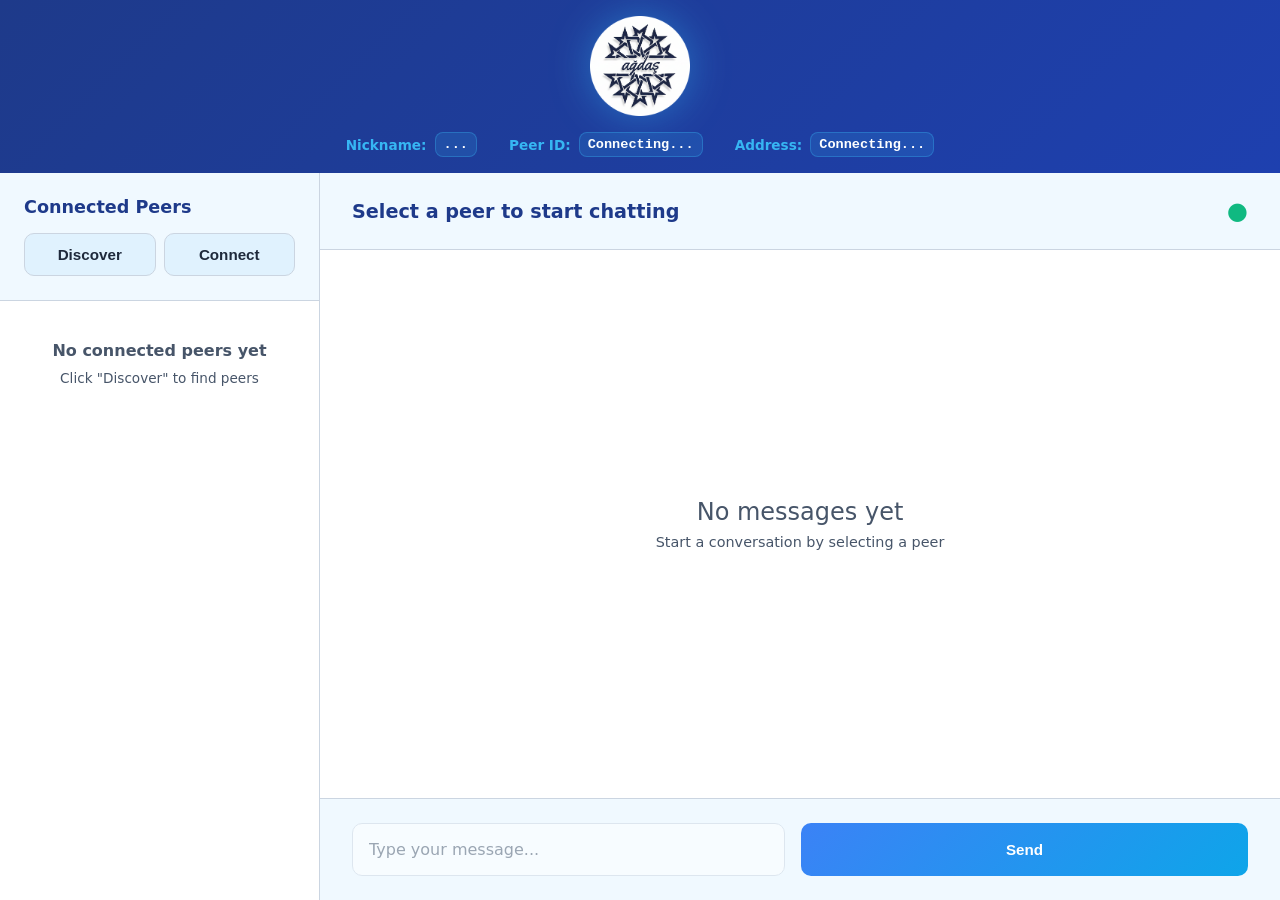
==== web/index.html @ 5135e475 "Refactor StreamManager and improve WebSocket handling; add web interface for peer discovery and mess" ====
<!DOCTYPE html>
<html lang="tr">
<head>
    <meta charset="UTF-8">
    <title>P2P Chat</title>
    <meta name="viewport" content="width=device-width, initial-scale=1.0">
    <link rel="stylesheet" href="styles.css">
</head>
<body>

<div class="header">
    <div class="header-top">
        <div class="logo">
            <img src="logo.png" alt="P2P Chat Logo" class="logo-img">
        </div>
    </div>
    <div class="node-info">
        <div class="info-item">
            <span class="label">Nickname:</span>
            <span class="value" id="nodeNick">...</span>
        </div>
        <div class="info-item">
            <span class="label">Peer ID:</span>
            <span class="value" id="nodeId">Connecting...</span>
        </div>
        <div class="info-item">
            <span class="label">Address:</span>
            <span class="value" id="nodeAddr">Connecting...</span>
        </div>
    </div>
</div>

<div class="main-content">
    <aside class="sidebar">
        <div class="sidebar-header">
            <h2>Connected Peers</h2>
            <div class="peer-actions">
                <button class="btn" id="discoverBtn" title="Discover peers on network">Discover</button>
                <button class="btn" id="connectBtn" title="Connect to specific peer">Connect</button>
            </div>
        </div>

        <div id="discoveryStatus" class="discovery-status" style="display: none;"></div>

        <div class="peers-list" id="peersList">
            <div class="empty-state">
                <p>No connected peers yet</p>
                <small>Click "Discover" to find peers</small>
            </div>
        </div>

        <div class="discovered-section" id="discoveredSection" style="display: none;">
            <div class="discovered-header">
                <h3>Discovered Peers</h3>
                <button class="btn-close" id="closeDiscovered">✕</button>
            </div>
            <div class="discovered-list" id="discoveredList"></div>
        </div>
    </aside>

    <main class="chat-area">
        <div class="chat-header">
            <h3 id="chatTitle">Select a peer to start chatting</h3>
            <span class="status" id="statusIndicator">●</span>
        </div>

        <div class="messages-container" id="messages">
            <div class="empty-chat">
                <p>No messages yet</p>
                <small>Start a conversation by selecting a peer</small>
            </div>
        </div>

        <div class="message-input-area">
            <input type="text" id="messageInput" placeholder="Type your message... " disabled>
            <button class="btn btn-primary" id="sendBtn" disabled>Send</button>
        </div>
    </main>
</div>

<script src="app.js"></script>
</body>
</html>
---- web/styles.css ----
:root {
    --navy: #1e3a8a;
    --navy-dark: #1e40af;
    --navy-light: #3b82f6;
    --sky: #0ea5e9;
    --sky-light: #38bdf8;
    --bg-light: #f0f9ff;
    --bg-soft: #e0f2fe;
    --text: #1e293b;
    --text-light: #475569;
    --card: #ffffff;
    --border: #cbd5e1;
    --success: #10b981;
    --danger: #ef4444;
    --shadow: 0 4px 20px rgba(30, 58, 138, 0.08);
}

* {
    margin: 0;
    padding: 0;
    box-sizing: border-box;
}

body {
    font-family: system-ui, -apple-system, 'Segoe UI', Roboto, Arial, sans-serif;
    background: linear-gradient(135deg, #f0f9ff 0%, #e0f2fe 100%);
    color: var(--text);
    min-height: 100vh;
    display: flex;
    flex-direction: column;
}

.header {
    background: linear-gradient(135deg, var(--navy) 0%, var(--navy-dark) 100%);
    padding: 1rem 2rem;
    border-bottom: none;
    box-shadow: var(--shadow);
}

.header-top {
    display: flex;
    flex-direction: column;
    align-items: center;
    justify-content: center;
    gap: 2.5rem;
}

.logo {
    display: flex;
    align-items: center;
    justify-content: center;
    margin-bottom: 1rem;
}

.logo-img {
    width: 100px;
    height: 100px;
    object-fit: contain;
    filter: drop-shadow(0 0 20px rgba(56, 189, 248, 0.4));
    transition: transform 0.3s ease;
}

.logo-img:hover {
    transform: scale(1.05);
}

.node-info {
    display: flex;
    gap: 2rem;
    flex-wrap: wrap;
    justify-content: center;
    font-size: 0.85rem;
}

.info-item {
    display: flex;
    gap: 0.5rem;
    align-items: center;
}

.label {
    color: var(--sky-light);
    font-weight: 600;
    opacity: 0.95;
}

.value {
    color: #fff;
    font-family: 'Courier New', Consolas, Monaco, monospace;
    font-size: 0.85rem;
    background: rgba(56, 189, 248, 0.15);
    padding: 0.25rem 0.5rem;
    border-radius: 8px;
    border: 1px solid rgba(56, 189, 248, 0.3);
    font-weight: 600;
}

.main-content {
    display: flex;
    flex: 1;
    overflow: hidden;
}

.sidebar {
    width: 320px;
    background: var(--card);
    border-right: 1px solid var(--border);
    display: flex;
    flex-direction: column;
    box-shadow: var(--shadow);
}

.sidebar-header {
    padding: 1.5rem;
    border-bottom: 1px solid var(--border);
    background: var(--bg-light);
}

.sidebar-header h2 {
    font-size: 1.1rem;
    margin-bottom: 1rem;
    color: var(--navy);
    font-weight: 700;
}

.peer-actions {
    display: flex;
    gap: 0.5rem;
}

.btn {
    padding: 0.75rem 1.5rem;
    border: none;
    border-radius: 10px;
    font-size: 0.95rem;
    font-weight: 600;
    cursor: pointer;
    background: var(--bg-soft);
    color: var(--text);
    flex: 1;
    transition: all 0.2s ease;
    border: 1px solid var(--border);
}

.btn:hover {
    background: var(--bg-light);
    transform: translateY(-1px);
    box-shadow: var(--shadow);
}

.btn:active {
    transform: translateY(0);
}

.btn-primary {
    background: linear-gradient(135deg, var(--navy-light) 0%, var(--sky) 100%);
    color: white;
    border: none;
}

.btn-primary:hover {
    background: linear-gradient(135deg, var(--navy) 0%, var(--navy-light) 100%);
}

.discovery-status {
    padding: 1rem;
    margin: 0.5rem;
    background: var(--bg-light);
    border-radius: 10px;
    font-size: 0.9rem;
    text-align: center;
    color: var(--navy);
    border: 1px solid var(--sky-light);
    font-weight: 600;
}

.peers-list {
    flex: 1;
    overflow-y: auto;
    padding: 0.5rem;
}

.peers-list::-webkit-scrollbar {
    width: 8px;
}

.peers-list::-webkit-scrollbar-track {
    background: var(--bg-light);
}

.peers-list::-webkit-scrollbar-thumb {
    background: var(--border);
    border-radius: 4px;
}

.peers-list::-webkit-scrollbar-thumb:hover {
    background: var(--sky-light);
}

.peer-item {
    padding: 1rem;
    margin-bottom: 0.5rem;
    background: var(--bg-light);
    border-radius: 12px;
    cursor: pointer;
    transition: all 0.2s ease;
    border-left: 3px solid transparent;
    border: 1px solid var(--border);
}

.peer-item:hover {
    background: var(--bg-soft);
    border-left-color: var(--sky);
    transform: translateX(2px);
}

.peer-item.active {
    background: var(--bg-soft);
    border-left-color: var(--navy-light);
    box-shadow: var(--shadow);
    border: 1px solid var(--sky-light);
}

.peer-item .peer-name {
    font-weight: 600;
    margin-bottom: 0.25rem;
    color: var(--text);
    font-size: 1rem;
}

.peer-item .peer-id {
    font-size: 0.8rem;
    color: var(--text-light);
    font-family: 'Courier New', monospace;
}

.empty-state {
    padding: 2rem;
    text-align: center;
    color: var(--text-light);
}

.empty-state p {
    margin-bottom: 0.5rem;
    font-size: 1rem;
    font-weight: 600;
}

.empty-state small {
    font-size: 0.85rem;
    color: var(--text-light);
}

.discovered-section {
    padding: 0.75rem;
    background: var(--bg-light);
    border-top: 1px solid var(--border);
    max-height: 250px;
    overflow-y: auto;
}

.discovered-header {
    display: flex;
    justify-content: space-between;
    align-items: center;
    margin-bottom: 0.75rem;
    padding-bottom: 0.5rem;
    border-bottom: 1px solid var(--border);
}

.discovered-header h3 {
    font-size: 0.85rem;
    color: var(--navy);
    font-weight: 700;
}

.btn-close {
    background: transparent;
    border: none;
    color: var(--text-light);
    font-size: 1.2rem;
    cursor: pointer;
    padding: 0;
    width: 24px;
    height: 24px;
    display: flex;
    align-items: center;
    justify-content: center;
    border-radius: 6px;
    transition: all 0.2s ease;
}

.btn-close:hover {
    background: var(--bg-soft);
    color: var(--navy);
}

.discovered-list {
    display: flex;
    flex-direction: column;
    gap: 0.4rem;
}

.discovered-peer-item {
    background: var(--card);
    padding: 0.6rem 0.75rem;
    border-radius: 12px;
    display: flex;
    justify-content: space-between;
    align-items: center;
    gap: 0.75rem;
    border: 1px solid var(--border);
    transition: all 0.2s ease;
}

.discovered-peer-item:hover {
    border-color: var(--sky);
    background: var(--bg-soft);
    transform: translateX(2px);
}

.discovered-peer-info {
    flex: 1;
    min-width: 0;
}

.discovered-peer-name {
    font-weight: 600;
    color: var(--text);
    margin-bottom: 0.15rem;
    font-size: 0.85rem;
}

.discovered-peer-addr {
    font-size: 0.65rem;
    color: var(--text-light);
    font-family: 'Courier New', monospace;
    overflow: hidden;
    text-overflow: ellipsis;
    white-space: nowrap;
    line-height: 1.3;
}

.btn-connect {
    background: linear-gradient(135deg, var(--sky) 0%, var(--sky-light) 100%);
    color: white;
    padding: 0.4rem 0.75rem;
    border: none;
    border-radius: 8px;
    cursor: pointer;
    font-size: 0.75rem;
    font-weight: 700;
    white-space: nowrap;
    transition: all 0.2s ease;
}

.btn-connect:hover {
    background: linear-gradient(135deg, var(--navy-light) 0%, var(--sky) 100%);
    transform: scale(1.05);
    box-shadow: 0 4px 12px rgba(14, 165, 233, 0.3);
}

.chat-area {
    flex: 1;
    display: flex;
    flex-direction: column;
    background: var(--card);
}

.chat-header {
    padding: 1.5rem 2rem;
    background: var(--bg-light);
    border-bottom: 1px solid var(--border);
    display: flex;
    justify-content: space-between;
    align-items: center;
}

.chat-header h3 {
    color: var(--navy);
    font-size: 1.2rem;
    font-weight: 700;
}

.status {
    color: var(--success);
    font-size: 1.5rem;
    animation: pulse 2s ease-in-out infinite;
}

@keyframes pulse {
    0%, 100% { 
        opacity: 1; 
        transform: scale(1);
    }
    50% { 
        opacity: 0.5; 
        transform: scale(0.95);
    }
}

.messages-container {
    flex: 1;
    overflow-y: auto;
    padding: 2rem;
    display: flex;
    flex-direction: column;
    gap: 1rem;
}

.messages-container::-webkit-scrollbar {
    width: 8px;
}

.messages-container::-webkit-scrollbar-track {
    background: var(--card);
}

.messages-container::-webkit-scrollbar-thumb {
    background: var(--border);
    border-radius: 4px;
}

.messages-container::-webkit-scrollbar-thumb:hover {
    background: var(--sky-light);
}

.empty-chat {
    flex: 1;
    display: flex;
    flex-direction: column;
    justify-content: center;
    align-items: center;
    color: var(--text-light);
}

.empty-chat p {
    font-size: 1.5rem;
    margin-bottom: 0.5rem;
}

.empty-chat small {
    font-size: 0.9rem;
    color: var(--text-light);
}

.msg {
    max-width: 70%;
    padding: 1rem;
    border-radius: 12px;
    word-wrap: break-word;
    animation: slideIn 0.2s ease-out;
}

@keyframes slideIn {
    from {
        opacity: 0;
        transform: translateY(10px);
    }
    to {
        opacity: 1;
        transform: translateY(0);
    }
}

.msg.own {
    align-self: flex-end;
    background: linear-gradient(135deg, var(--navy-light) 0%, var(--sky) 100%);
    color: white;
    margin-left: auto;
}

.msg:not(.own) {
    align-self: flex-start;
    background: var(--bg-light);
    color: var(--text);
    border: 1px solid var(--border);
}

.msg .msg-header {
    font-size: 0.75rem;
    font-weight: 700;
    margin-bottom: 0.5rem;
    opacity: 0.7;
    text-transform: uppercase;
    letter-spacing: 0.5px;
}

.msg.own .msg-header {
    color: rgba(255, 255, 255, 0.8);
}

.msg:not(.own) .msg-header {
    color: var(--navy-light);
}

.msg .msg-content {
    line-height: 1.5;
    font-size: 0.95rem;
    color: inherit;
}

.msg .msg-time {
    font-size: 0.75rem;
    opacity: 0.6;
    margin-top: 0.5rem;
    text-align: right;
}

.message-input-area {
    padding: 1.5rem 2rem;
    background: var(--bg-light);
    border-top: 1px solid var(--border);
    display: flex;
    gap: 1rem;
}

#messageInput {
    flex: 1;
    padding: 1rem;
    background: var(--card);
    border: 1px solid var(--border);
    border-radius: 10px;
    color: var(--text);
    font-size: 1rem;
    transition: all 0.2s ease;
    font-family: inherit;
}

#messageInput:focus {
    outline: none;
    border-color: var(--sky);
    box-shadow: 0 0 0 3px rgba(14, 165, 233, 0.1);
}

#messageInput:disabled {
    opacity: 0.5;
    cursor: not-allowed;
}

#messageInput::placeholder {
    color: var(--text-light);
}

#sendBtn {
    min-width: 120px;
}

/* Responsive Design */
@media (max-width: 768px) {
    .main-content {
        flex-direction: column;
    }
    
    .sidebar {
        width: 100%;
        max-height: 40vh;
        border-right: none;
        border-bottom: 1px solid var(--border);
    }
    
    .header-top {
        flex-direction: column;
        gap: 1rem;
    }

    .node-info {
        gap: 0.5rem;
        align-items: center;
        text-align: center;
    }

    .msg {
        max-width: 85%;
    }

    .header {
        padding: 1rem;
    }

    .header h1 {
        font-size: 1.5rem;
    }

    .message-input-area {
        padding: 1rem;
    }

    .messages-container {
        padding: 1rem;
    }
}

/* Dark scrollbar for Firefox */
* {
    scrollbar-width: thin;
    scrollbar-color: var(--border) var(--card);
}
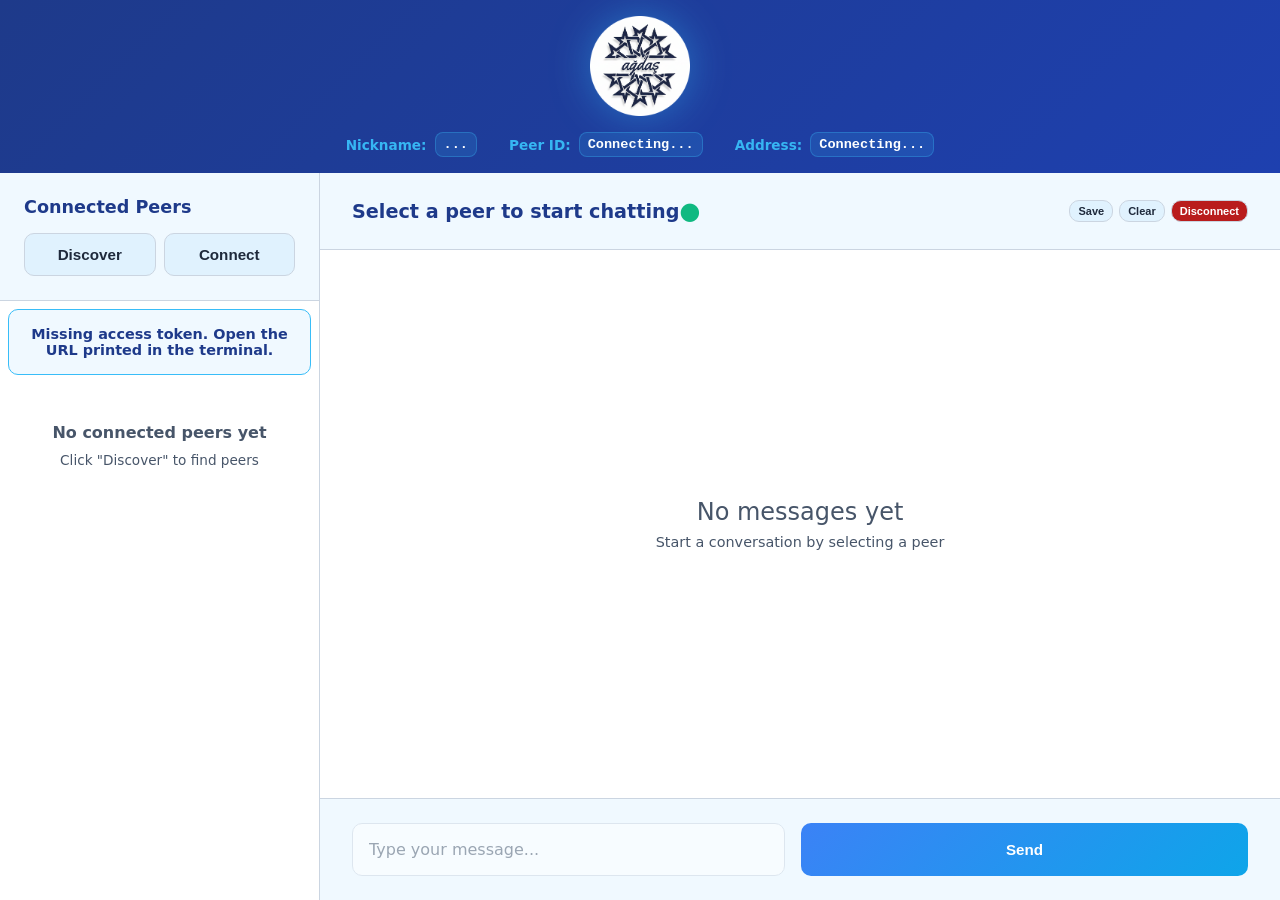
==== commit 29a25311: "Add replay window and complete web demo events" ====
--- a/web/index.html
+++ b/web/index.html
@@ -42,11 +42,26 @@
 
         <div id="discoveryStatus" class="discovery-status" style="display: none;"></div>
 
+        <div class="side-section" id="requestsSection" style="display: none;">
+            <div class="side-section-title">Connection Requests</div>
+            <div id="requestsList"></div>
+        </div>
+
+        <div class="side-section" id="trustedSection" style="display: none;">
+            <div class="side-section-title">Saved Peers</div>
+            <div id="trustedList"></div>
+        </div>
+
         <div class="peers-list" id="peersList">
             <div class="empty-state">
                 <p>No connected peers yet</p>
                 <small>Click "Discover" to find peers</small>
             </div>
+        </div>
+
+        <div class="side-section" id="offlineSection" style="display: none;">
+            <div class="side-section-title">Offline</div>
+            <div id="offlineList"></div>
         </div>
 
         <div class="discovered-section" id="discoveredSection" style="display: none;">
@@ -62,6 +77,11 @@
         <div class="chat-header">
             <h3 id="chatTitle">Select a peer to start chatting</h3>
             <span class="status" id="statusIndicator">●</span>
+            <div class="chat-actions">
+                <button class="btn btn-small" id="savePeerBtn" disabled>Save</button>
+                <button class="btn btn-small" id="clearHistoryBtn" disabled>Clear</button>
+                <button class="btn btn-small btn-danger" id="disconnectBtn" disabled>Disconnect</button>
+            </div>
         </div>
 
         <div class="messages-container" id="messages">
--- a/web/styles.css
+++ b/web/styles.css
@@ -1,4 +1,4 @@
-:root {
+﻿:root {
     --navy: #1e3a8a;
     --navy-dark: #1e40af;
     --navy-light: #3b82f6;
@@ -595,4 +595,98 @@
 * {
     scrollbar-width: thin;
     scrollbar-color: var(--border) var(--card);
-}+}
+/* Sidebar sections */
+.side-section {
+    border-bottom: 1px solid var(--border);
+}
+
+.side-section-title {
+    padding: 8px 12px 4px;
+    font-size: 11px;
+    font-weight: 700;
+    color: var(--text-light);
+    text-transform: uppercase;
+    letter-spacing: 0.04em;
+}
+
+.request-item {
+    margin: 4px 8px;
+    padding: 8px;
+    border: 1px solid #f0c36d;
+    border-radius: 8px;
+    background: #fff8e6;
+}
+
+.request-name {
+    font-size: 12px;
+    font-weight: 600;
+}
+
+.request-id {
+    font-size: 10px;
+    color: var(--text-light);
+}
+
+.request-actions {
+    display: flex;
+    gap: 6px;
+    margin-top: 6px;
+}
+
+.btn-small {
+    padding: 4px 8px;
+    font-size: 11px;
+}
+
+.btn-accept {
+    background: #2e7d32;
+    color: #fff;
+}
+
+.btn-reject {
+    background: #c62828;
+    color: #fff;
+}
+
+.btn-danger {
+    background: #b91c1c;
+    color: #fff;
+}
+
+.chat-actions {
+    margin-left: auto;
+    display: flex;
+    gap: 6px;
+}
+
+.offline-item,
+.trusted-item {
+    display: flex;
+    align-items: center;
+    gap: 8px;
+    padding: 6px 12px;
+    cursor: pointer;
+}
+
+.offline-item:hover,
+.trusted-item:hover {
+    background: #eef2f7;
+}
+
+.peer-meta {
+    flex: 1;
+    min-width: 0;
+}
+
+.peer-status-dot {
+    width: 8px;
+    height: 8px;
+    border-radius: 50%;
+    background: #9ca3af;
+}
+
+.peer-status-dot.online {
+    background: #16a34a;
+}
+
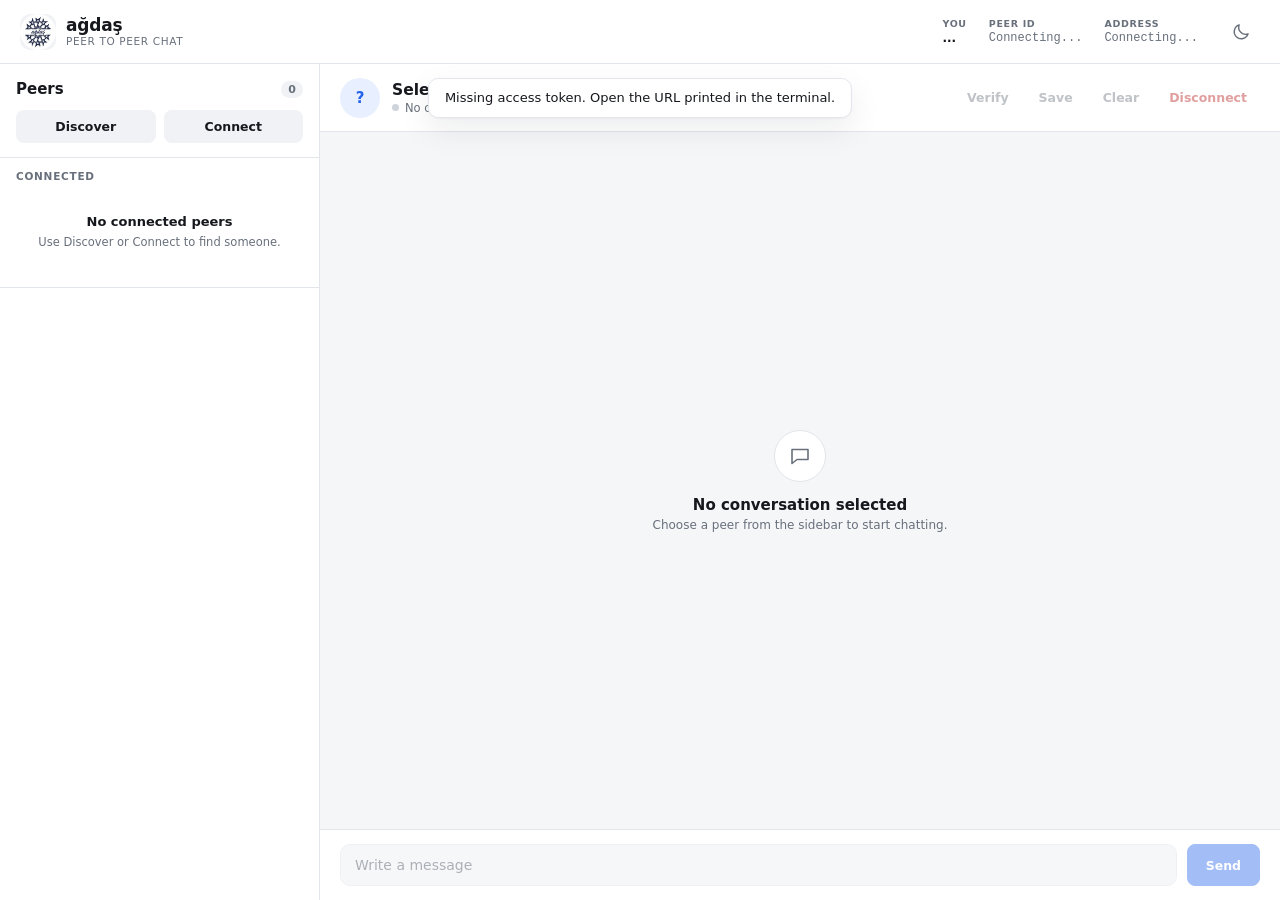
==== commit 097dda2f: "Add contact verification and redesign web UI" ====
--- a/web/index.html
+++ b/web/index.html
@@ -1,103 +1,197 @@
 <!DOCTYPE html>
-<html lang="tr">
+<html lang="en" data-theme="light">
 <head>
     <meta charset="UTF-8">
-    <title>P2P Chat</title>
     <meta name="viewport" content="width=device-width, initial-scale=1.0">
+    <meta name="color-scheme" content="light dark">
+    <title>Ağdaş</title>
     <link rel="stylesheet" href="styles.css">
+    <script>
+        (function () {
+            var theme = null;
+            try {
+                var params = new URLSearchParams(location.search);
+                var forced = params.get('theme');
+                if (forced === 'light' || forced === 'dark') {
+                    theme = forced;
+                } else {
+                    var stored = localStorage.getItem('agdas_theme');
+                    if (stored === 'light' || stored === 'dark') {
+                        theme = stored;
+                    }
+                }
+            } catch (error) {
+                theme = null;
+            }
+            if (!theme) {
+                theme = window.matchMedia('(prefers-color-scheme: dark)').matches ? 'dark' : 'light';
+            }
+            document.documentElement.dataset.theme = theme;
+        })();
+    </script>
 </head>
 <body>
 
-<div class="header">
-    <div class="header-top">
-        <div class="logo">
-            <img src="logo.png" alt="P2P Chat Logo" class="logo-img">
+<header class="app-header">
+    <div class="brand">
+        <img src="logo.png" alt="" class="brand-logo">
+        <div class="brand-copy">
+            <span class="brand-name">ağdaş</span>
+            <span class="brand-note">Peer to peer chat</span>
         </div>
     </div>
-    <div class="node-info">
-        <div class="info-item">
-            <span class="label">Nickname:</span>
-            <span class="value" id="nodeNick">...</span>
+
+    <div class="node-meta">
+        <div class="meta-item">
+            <span class="meta-label">You</span>
+            <span class="meta-value" id="nodeNick">...</span>
         </div>
-        <div class="info-item">
-            <span class="label">Peer ID:</span>
-            <span class="value" id="nodeId">Connecting...</span>
+        <div class="meta-item">
+            <span class="meta-label">Peer ID</span>
+            <span class="meta-value mono" id="nodeId">Connecting...</span>
         </div>
-        <div class="info-item">
-            <span class="label">Address:</span>
-            <span class="value" id="nodeAddr">Connecting...</span>
+        <div class="meta-item meta-address">
+            <span class="meta-label">Address</span>
+            <span class="meta-value mono" id="nodeAddr">Connecting...</span>
+        </div>
+    </div>
+
+    <button class="icon-button theme-toggle" id="themeToggle" type="button" aria-label="Switch to dark theme">
+        <svg class="theme-icon icon-moon" viewBox="0 0 24 24" aria-hidden="true">
+            <path d="M20.5 14.2A8.3 8.3 0 0 1 9.8 3.5 8.5 8.5 0 1 0 20.5 14.2Z" fill="none" stroke="currentColor" stroke-width="1.7" stroke-linejoin="round"/>
+        </svg>
+        <svg class="theme-icon icon-sun" viewBox="0 0 24 24" aria-hidden="true">
+            <circle cx="12" cy="12" r="4" fill="none" stroke="currentColor" stroke-width="1.7"/>
+            <path d="M12 2.5v2M12 19.5v2M2.5 12h2M19.5 12h2M5.3 5.3l1.4 1.4M17.3 17.3l1.4 1.4M18.7 5.3l-1.4 1.4M6.7 17.3l-1.4 1.4" fill="none" stroke="currentColor" stroke-width="1.7" stroke-linecap="round"/>
+        </svg>
+    </button>
+</header>
+
+<div class="status-toast" id="discoveryStatus" role="status" hidden></div>
+
+<div class="app-shell">
+    <aside class="sidebar">
+        <div class="sidebar-top">
+            <div class="sidebar-heading">
+                <h2>Peers</h2>
+                <span class="count-badge" id="peerCount">0</span>
+            </div>
+            <div class="sidebar-actions">
+                <button class="btn btn-secondary" id="discoverBtn" type="button">Discover</button>
+                <button class="btn btn-secondary" id="connectBtn" type="button">Connect</button>
+            </div>
+        </div>
+
+        <div class="sidebar-scroll">
+            <section class="side-section" id="requestsSection" hidden>
+                <div class="section-title">Connection requests</div>
+                <div id="requestsList"></div>
+            </section>
+
+            <section class="side-section">
+                <div class="section-title">Connected</div>
+                <div class="peer-list" id="peersList">
+                    <div class="empty-state">
+                        <p>No connected peers</p>
+                        <small>Use Discover or Connect to find someone.</small>
+                    </div>
+                </div>
+            </section>
+
+            <section class="side-section" id="offlineSection" hidden>
+                <div class="section-title">Offline</div>
+                <div id="offlineList"></div>
+            </section>
+
+            <section class="side-section" id="trustedSection" hidden>
+                <div class="section-title">Saved peers</div>
+                <div id="trustedList"></div>
+            </section>
+
+            <section class="side-section discovered-section" id="discoveredSection" hidden>
+                <div class="section-title discovered-heading">
+                    <span>Discovered</span>
+                    <button class="icon-button icon-small" id="closeDiscovered" type="button" aria-label="Close discovered peers">
+                        <svg viewBox="0 0 24 24" aria-hidden="true">
+                            <path d="M6 6l12 12M18 6 6 18" fill="none" stroke="currentColor" stroke-width="1.8" stroke-linecap="round"/>
+                        </svg>
+                    </button>
+                </div>
+                <div class="discovered-list" id="discoveredList"></div>
+            </section>
+        </div>
+    </aside>
+
+    <main class="chat">
+        <div class="chat-header">
+            <div class="chat-identity">
+                <div class="avatar" id="chatAvatar">?</div>
+                <div class="chat-copy">
+                    <div class="chat-name-line">
+                        <h3 id="chatTitle">Select a peer</h3>
+                        <span class="verified-mark chat-verified" id="verifiedBadge" title="Verified contact" hidden></span>
+                    </div>
+                    <div class="chat-status">
+                        <span class="status-dot" id="statusDot"></span>
+                        <span id="statusText">No conversation selected</span>
+                    </div>
+                </div>
+            </div>
+
+            <div class="chat-actions">
+                <button class="btn btn-ghost" id="verifyBtn" type="button" disabled>Verify</button>
+                <button class="btn btn-ghost" id="savePeerBtn" type="button" disabled>Save</button>
+                <button class="btn btn-ghost" id="clearHistoryBtn" type="button" disabled>Clear</button>
+                <button class="btn btn-danger-ghost" id="disconnectBtn" type="button" disabled>Disconnect</button>
+            </div>
+        </div>
+
+        <div class="messages" id="messages">
+            <div class="empty-chat">
+                <div class="empty-icon">
+                    <svg viewBox="0 0 24 24" aria-hidden="true">
+                        <path d="M4 5.5h16v10H9l-5 4v-14Z" fill="none" stroke="currentColor" stroke-width="1.6" stroke-linejoin="round"/>
+                    </svg>
+                </div>
+                <p>No conversation selected</p>
+                <small>Choose a peer from the sidebar to start chatting.</small>
+            </div>
+        </div>
+
+        <div class="composer">
+            <input type="text" id="messageInput" placeholder="Write a message" autocomplete="off" disabled>
+            <button class="btn btn-primary" id="sendBtn" type="button" disabled>Send</button>
+        </div>
+    </main>
+</div>
+
+<div class="modal-backdrop" id="verifyModal" hidden>
+    <div class="modal" role="dialog" aria-modal="true" aria-labelledby="verifyTitle">
+        <div class="modal-header">
+            <div>
+                <h3 id="verifyTitle">Verify contact</h3>
+                <p class="modal-subtitle" id="verifySubtitle">Compare this safety number with your peer in person or over another channel.</p>
+            </div>
+            <button class="icon-button icon-small" id="closeVerify" type="button" aria-label="Close verification">
+                <svg viewBox="0 0 24 24" aria-hidden="true">
+                    <path d="M6 6l12 12M18 6 6 18" fill="none" stroke="currentColor" stroke-width="1.8" stroke-linecap="round"/>
+                </svg>
+            </button>
+        </div>
+
+        <div class="verification-state" id="verificationStatus">Not verified</div>
+        <div class="safety-number" id="safetyNumber">
+            <span class="safety-placeholder">Loading safety number...</span>
+        </div>
+        <p class="modal-help" id="verifyHelp">If both sides show the same number, the conversation is encrypted without a man in the middle.</p>
+
+        <div class="modal-actions">
+            <button class="btn btn-secondary" id="copySafety" type="button">Copy number</button>
+            <button class="btn btn-primary" id="markVerified" type="button">Mark as verified</button>
         </div>
     </div>
 </div>
 
-<div class="main-content">
-    <aside class="sidebar">
-        <div class="sidebar-header">
-            <h2>Connected Peers</h2>
-            <div class="peer-actions">
-                <button class="btn" id="discoverBtn" title="Discover peers on network">Discover</button>
-                <button class="btn" id="connectBtn" title="Connect to specific peer">Connect</button>
-            </div>
-        </div>
-
-        <div id="discoveryStatus" class="discovery-status" style="display: none;"></div>
-
-        <div class="side-section" id="requestsSection" style="display: none;">
-            <div class="side-section-title">Connection Requests</div>
-            <div id="requestsList"></div>
-        </div>
-
-        <div class="side-section" id="trustedSection" style="display: none;">
-            <div class="side-section-title">Saved Peers</div>
-            <div id="trustedList"></div>
-        </div>
-
-        <div class="peers-list" id="peersList">
-            <div class="empty-state">
-                <p>No connected peers yet</p>
-                <small>Click "Discover" to find peers</small>
-            </div>
-        </div>
-
-        <div class="side-section" id="offlineSection" style="display: none;">
-            <div class="side-section-title">Offline</div>
-            <div id="offlineList"></div>
-        </div>
-
-        <div class="discovered-section" id="discoveredSection" style="display: none;">
-            <div class="discovered-header">
-                <h3>Discovered Peers</h3>
-                <button class="btn-close" id="closeDiscovered">✕</button>
-            </div>
-            <div class="discovered-list" id="discoveredList"></div>
-        </div>
-    </aside>
-
-    <main class="chat-area">
-        <div class="chat-header">
-            <h3 id="chatTitle">Select a peer to start chatting</h3>
-            <span class="status" id="statusIndicator">●</span>
-            <div class="chat-actions">
-                <button class="btn btn-small" id="savePeerBtn" disabled>Save</button>
-                <button class="btn btn-small" id="clearHistoryBtn" disabled>Clear</button>
-                <button class="btn btn-small btn-danger" id="disconnectBtn" disabled>Disconnect</button>
-            </div>
-        </div>
-
-        <div class="messages-container" id="messages">
-            <div class="empty-chat">
-                <p>No messages yet</p>
-                <small>Start a conversation by selecting a peer</small>
-            </div>
-        </div>
-
-        <div class="message-input-area">
-            <input type="text" id="messageInput" placeholder="Type your message... " disabled>
-            <button class="btn btn-primary" id="sendBtn" disabled>Send</button>
-        </div>
-    </main>
-</div>
-
 <script src="app.js"></script>
 </body>
-</html>+</html>
--- a/web/styles.css
+++ b/web/styles.css
@@ -1,18 +1,62 @@
 ﻿:root {
-    --navy: #1e3a8a;
-    --navy-dark: #1e40af;
-    --navy-light: #3b82f6;
-    --sky: #0ea5e9;
-    --sky-light: #38bdf8;
-    --bg-light: #f0f9ff;
-    --bg-soft: #e0f2fe;
-    --text: #1e293b;
-    --text-light: #475569;
-    --card: #ffffff;
-    --border: #cbd5e1;
-    --success: #10b981;
-    --danger: #ef4444;
-    --shadow: 0 4px 20px rgba(30, 58, 138, 0.08);
+    color-scheme: light;
+
+    --bg: #f5f6f8;
+    --surface: #ffffff;
+    --surface-2: #f0f2f5;
+    --surface-3: #e7eaef;
+    --border: #e2e5ea;
+    --border-strong: #cfd4dc;
+
+    --text: #16181d;
+    --text-muted: #68707c;
+
+    --accent: #2563eb;
+    --accent-hover: #1d4ed8;
+    --accent-soft: #e8efff;
+    --on-accent: #ffffff;
+
+    --success: #15803d;
+    --success-soft: #e8f6ec;
+    --danger: #b91c1c;
+    --danger-soft: #fdeaea;
+    --warning: #b45309;
+    --warning-soft: #fff4e5;
+
+    --shadow: 0 1px 2px rgba(16, 24, 40, 0.04), 0 12px 32px rgba(16, 24, 40, 0.08);
+    --radius: 12px;
+    --radius-sm: 8px;
+
+    --font: system-ui, -apple-system, "Segoe UI", Roboto, Helvetica, Arial, sans-serif;
+    --mono: ui-monospace, SFMono-Regular, Menlo, Consolas, "Liberation Mono", monospace;
+}
+
+[data-theme="dark"] {
+    color-scheme: dark;
+
+    --bg: #0f1115;
+    --surface: #15181e;
+    --surface-2: #1b2028;
+    --surface-3: #232a34;
+    --border: #262d38;
+    --border-strong: #38414f;
+
+    --text: #e7e9ee;
+    --text-muted: #9aa3b2;
+
+    --accent: #4c8dff;
+    --accent-hover: #6ea0ff;
+    --accent-soft: #1a2740;
+    --on-accent: #08111f;
+
+    --success: #4ade80;
+    --success-soft: #13281b;
+    --danger: #f87171;
+    --danger-soft: #2b1618;
+    --warning: #fbbf24;
+    --warning-soft: #2a2113;
+
+    --shadow: 0 1px 2px rgba(0, 0, 0, 0.3), 0 16px 40px rgba(0, 0, 0, 0.35);
 }
 
 * {
@@ -21,302 +65,560 @@
     box-sizing: border-box;
 }
 
+[hidden] {
+    display: none !important;
+}
+
+html,
 body {
-    font-family: system-ui, -apple-system, 'Segoe UI', Roboto, Arial, sans-serif;
-    background: linear-gradient(135deg, #f0f9ff 0%, #e0f2fe 100%);
+    height: 100%;
+}
+
+body {
+    display: flex;
+    flex-direction: column;
+    overflow: hidden;
+    background: var(--bg);
     color: var(--text);
-    min-height: 100vh;
+    font-family: var(--font);
+    font-size: 14px;
+    -webkit-font-smoothing: antialiased;
+}
+
+button,
+input {
+    font: inherit;
+}
+
+button {
+    color: inherit;
+}
+
+/* Header */
+
+.app-header {
+    display: flex;
+    align-items: center;
+    gap: 24px;
+    height: 64px;
+    flex-shrink: 0;
+    padding: 0 20px;
+    background: var(--surface);
+    border-bottom: 1px solid var(--border);
+}
+
+.brand {
+    display: flex;
+    align-items: center;
+    gap: 10px;
+    min-width: 0;
+}
+
+.brand-logo {
+    width: 36px;
+    height: 36px;
+    border-radius: 10px;
+    object-fit: cover;
+    background: var(--surface-2);
+}
+
+.brand-copy {
     display: flex;
     flex-direction: column;
-}
-
-.header {
-    background: linear-gradient(135deg, var(--navy) 0%, var(--navy-dark) 100%);
-    padding: 1rem 2rem;
+    line-height: 1.15;
+}
+
+.brand-name {
+    font-size: 17px;
+    font-weight: 700;
+    letter-spacing: -0.2px;
+}
+
+.brand-note {
+    font-size: 10.5px;
+    color: var(--text-muted);
+    text-transform: uppercase;
+    letter-spacing: 0.06em;
+}
+
+.node-meta {
+    display: flex;
+    align-items: center;
+    gap: 22px;
+    margin-left: auto;
+    min-width: 0;
+}
+
+.meta-item {
+    display: flex;
+    flex-direction: column;
+    gap: 2px;
+    min-width: 0;
+}
+
+.meta-label {
+    font-size: 9.5px;
+    font-weight: 700;
+    color: var(--text-muted);
+    text-transform: uppercase;
+    letter-spacing: 0.07em;
+}
+
+.meta-value {
+    font-size: 12px;
+    font-weight: 600;
+    white-space: nowrap;
+}
+
+.meta-value.mono {
+    font-family: var(--mono);
+    font-weight: 500;
+    color: var(--text-muted);
+}
+
+.meta-address {
+    max-width: 260px;
+}
+
+.meta-address .meta-value {
+    overflow: hidden;
+    text-overflow: ellipsis;
+}
+
+.icon-button {
+    display: inline-flex;
+    align-items: center;
+    justify-content: center;
+    width: 38px;
+    height: 38px;
+    flex-shrink: 0;
+    border: 1px solid transparent;
+    border-radius: 9px;
+    background: transparent;
+    color: var(--text-muted);
+    cursor: pointer;
+    transition: background 0.15s ease, color 0.15s ease, border-color 0.15s ease;
+}
+
+.icon-button:hover {
+    background: var(--surface-2);
+    color: var(--text);
+}
+
+.icon-button svg {
+    width: 20px;
+    height: 20px;
+}
+
+.icon-small {
+    width: 28px;
+    height: 28px;
+    border-radius: 7px;
+}
+
+.icon-small svg {
+    width: 16px;
+    height: 16px;
+}
+
+.theme-icon {
+    display: none;
+}
+
+[data-theme="light"] .icon-moon,
+[data-theme="dark"] .icon-sun {
+    display: block;
+}
+
+/* Status toast */
+
+.status-toast {
+    position: fixed;
+    top: 78px;
+    left: 50%;
+    z-index: 60;
+    max-width: min(520px, calc(100vw - 32px));
+    padding: 10px 16px;
+    transform: translateX(-50%);
+    background: var(--surface);
+    border: 1px solid var(--border);
+    border-radius: 10px;
+    box-shadow: var(--shadow);
+    color: var(--text);
+    font-size: 13px;
+    line-height: 1.35;
+    text-align: center;
+}
+
+/* Shell */
+
+.app-shell {
+    display: flex;
+    flex: 1;
+    min-height: 0;
+    overflow: hidden;
+}
+
+.sidebar {
+    display: flex;
+    flex-direction: column;
+    width: 320px;
+    flex-shrink: 0;
+    min-height: 0;
+    background: var(--surface);
+    border-right: 1px solid var(--border);
+}
+
+.sidebar-top {
+    padding: 16px 16px 14px;
+    border-bottom: 1px solid var(--border);
+}
+
+.sidebar-heading {
+    display: flex;
+    align-items: center;
+    justify-content: space-between;
+    margin-bottom: 12px;
+}
+
+.sidebar-heading h2 {
+    font-size: 15px;
+    font-weight: 700;
+}
+
+.count-badge {
+    min-width: 22px;
+    padding: 2px 7px;
+    border-radius: 999px;
+    background: var(--surface-2);
+    color: var(--text-muted);
+    font-size: 11px;
+    font-weight: 700;
+    text-align: center;
+}
+
+.sidebar-actions {
+    display: flex;
+    gap: 8px;
+}
+
+.sidebar-actions .btn {
+    flex: 1;
+}
+
+.sidebar-scroll {
+    flex: 1;
+    min-height: 0;
+    overflow-y: auto;
+}
+
+.side-section {
+    padding: 10px 10px 12px;
+    border-bottom: 1px solid var(--border);
+}
+
+.side-section:last-child {
     border-bottom: none;
-    box-shadow: var(--shadow);
-}
-
-.header-top {
+}
+
+.section-title {
+    display: flex;
+    align-items: center;
+    justify-content: space-between;
+    gap: 8px;
+    padding: 2px 6px 8px;
+    color: var(--text-muted);
+    font-size: 10.5px;
+    font-weight: 700;
+    letter-spacing: 0.07em;
+    text-transform: uppercase;
+}
+
+/* Buttons */
+
+.btn {
+    display: inline-flex;
+    align-items: center;
+    justify-content: center;
+    gap: 6px;
+    padding: 8px 12px;
+    border: 1px solid var(--border);
+    border-radius: var(--radius-sm);
+    background: var(--surface);
+    color: var(--text);
+    font-size: 12.5px;
+    font-weight: 600;
+    line-height: 1.2;
+    white-space: nowrap;
+    cursor: pointer;
+    transition: background 0.15s ease, border-color 0.15s ease, color 0.15s ease;
+}
+
+.btn:hover {
+    background: var(--surface-2);
+}
+
+.btn:disabled {
+    opacity: 0.42;
+    cursor: not-allowed;
+}
+
+.btn-secondary {
+    background: var(--surface-2);
+    border-color: transparent;
+}
+
+.btn-secondary:hover {
+    background: var(--surface-3);
+}
+
+.btn-primary {
+    background: var(--accent);
+    border-color: var(--accent);
+    color: var(--on-accent);
+}
+
+.btn-primary:hover {
+    background: var(--accent-hover);
+    border-color: var(--accent-hover);
+}
+
+.btn-ghost {
+    background: transparent;
+    border-color: transparent;
+    color: var(--text-muted);
+}
+
+.btn-ghost:hover {
+    background: var(--surface-2);
+    color: var(--text);
+}
+
+.btn-danger-ghost {
+    background: transparent;
+    border-color: transparent;
+    color: var(--danger);
+}
+
+.btn-danger-ghost:hover {
+    background: var(--danger-soft);
+}
+
+.btn-danger {
+    background: var(--danger);
+    border-color: var(--danger);
+    color: #ffffff;
+}
+
+.btn-small {
+    padding: 4px 8px;
+    border-radius: 6px;
+    font-size: 11px;
+}
+
+.btn-accept {
+    background: var(--success);
+    border-color: var(--success);
+    color: #ffffff;
+}
+
+.btn-reject {
+    background: transparent;
+    border-color: var(--border-strong);
+    color: var(--danger);
+}
+
+/* Peer rows */
+
+.peer-list {
     display: flex;
     flex-direction: column;
+    gap: 2px;
+}
+
+.peer-item,
+.trusted-item,
+.offline-item {
+    display: flex;
+    align-items: center;
+    gap: 10px;
+    padding: 9px 10px;
+    border: 1px solid transparent;
+    border-radius: 10px;
+    cursor: pointer;
+    transition: background 0.15s ease, border-color 0.15s ease;
+}
+
+.peer-item:hover,
+.trusted-item:hover,
+.offline-item:hover {
+    background: var(--surface-2);
+}
+
+.peer-item.active,
+.trusted-item.active,
+.offline-item.active {
+    background: var(--accent-soft);
+    border-color: var(--accent);
+}
+
+.avatar {
+    display: flex;
     align-items: center;
     justify-content: center;
-    gap: 2.5rem;
-}
-
-.logo {
-    display: flex;
-    align-items: center;
-    justify-content: center;
-    margin-bottom: 1rem;
-}
-
-.logo-img {
-    width: 100px;
-    height: 100px;
-    object-fit: contain;
-    filter: drop-shadow(0 0 20px rgba(56, 189, 248, 0.4));
-    transition: transform 0.3s ease;
-}
-
-.logo-img:hover {
-    transform: scale(1.05);
-}
-
-.node-info {
-    display: flex;
-    gap: 2rem;
-    flex-wrap: wrap;
-    justify-content: center;
-    font-size: 0.85rem;
-}
-
-.info-item {
-    display: flex;
-    gap: 0.5rem;
-    align-items: center;
-}
-
-.label {
-    color: var(--sky-light);
+    width: 34px;
+    height: 34px;
+    flex-shrink: 0;
+    border-radius: 50%;
+    background: var(--accent-soft);
+    color: var(--accent);
+    font-size: 13px;
+    font-weight: 700;
+    text-transform: uppercase;
+}
+
+.peer-item.active .avatar,
+.trusted-item.active .avatar,
+.offline-item.active .avatar {
+    background: var(--accent);
+    color: var(--on-accent);
+}
+
+.peer-meta {
+    flex: 1;
+    min-width: 0;
+}
+
+.peer-name-row {
+    display: flex;
+    align-items: center;
+    gap: 6px;
+    min-width: 0;
+}
+
+.peer-name {
+    overflow: hidden;
+    color: var(--text);
+    font-size: 13px;
     font-weight: 600;
-    opacity: 0.95;
-}
-
-.value {
-    color: #fff;
-    font-family: 'Courier New', Consolas, Monaco, monospace;
-    font-size: 0.85rem;
-    background: rgba(56, 189, 248, 0.15);
-    padding: 0.25rem 0.5rem;
-    border-radius: 8px;
-    border: 1px solid rgba(56, 189, 248, 0.3);
-    font-weight: 600;
-}
-
-.main-content {
-    display: flex;
-    flex: 1;
+    text-overflow: ellipsis;
+    white-space: nowrap;
+}
+
+.peer-id {
     overflow: hidden;
-}
-
-.sidebar {
-    width: 320px;
-    background: var(--card);
-    border-right: 1px solid var(--border);
+    color: var(--text-muted);
+    font-family: var(--mono);
+    font-size: 10.5px;
+    text-overflow: ellipsis;
+    white-space: nowrap;
+}
+
+.offline-item .peer-name,
+.trusted-item .peer-name {
+    color: var(--text);
+}
+
+.offline-item {
+    opacity: 0.72;
+}
+
+.peer-status-dot {
+    width: 8px;
+    height: 8px;
+    flex-shrink: 0;
+    border-radius: 50%;
+    background: var(--border-strong);
+}
+
+.peer-status-dot.online {
+    background: var(--success);
+}
+
+.verified-mark {
+    position: relative;
+    display: inline-flex;
+    width: 14px;
+    height: 14px;
+    flex-shrink: 0;
+    border-radius: 50%;
+    background: var(--success);
+}
+
+.verified-mark::after {
+    content: "";
+    position: absolute;
+    top: 3.5px;
+    left: 4.7px;
+    width: 3.5px;
+    height: 6.5px;
+    border: solid #ffffff;
+    border-width: 0 1.5px 1.5px 0;
+    transform: rotate(43deg);
+}
+
+.row-actions {
+    display: flex;
+    align-items: center;
+    gap: 4px;
+}
+
+/* Requests */
+
+.request-item {
+    margin: 2px 4px 8px;
+    padding: 10px;
+    background: var(--warning-soft);
+    border: 1px solid color-mix(in srgb, var(--warning) 28%, transparent);
+    border-radius: 10px;
+}
+
+.request-name {
+    font-size: 12.5px;
+    font-weight: 700;
+}
+
+.request-id {
+    color: var(--text-muted);
+    font-family: var(--mono);
+    font-size: 10.5px;
+}
+
+.request-actions {
+    display: flex;
+    justify-content: flex-end;
+    gap: 6px;
+    margin-top: 8px;
+}
+
+/* Discovered peers */
+
+.discovered-section {
+    margin: 8px;
+    padding: 8px;
+    border: 1px solid var(--border);
+    border-radius: var(--radius);
+    background: var(--surface-2);
+}
+
+.discovered-heading {
+    padding: 2px 2px 8px;
+}
+
+.discovered-list {
     display: flex;
     flex-direction: column;
-    box-shadow: var(--shadow);
-}
-
-.sidebar-header {
-    padding: 1.5rem;
-    border-bottom: 1px solid var(--border);
-    background: var(--bg-light);
-}
-
-.sidebar-header h2 {
-    font-size: 1.1rem;
-    margin-bottom: 1rem;
-    color: var(--navy);
-    font-weight: 700;
-}
-
-.peer-actions {
-    display: flex;
-    gap: 0.5rem;
-}
-
-.btn {
-    padding: 0.75rem 1.5rem;
-    border: none;
-    border-radius: 10px;
-    font-size: 0.95rem;
-    font-weight: 600;
-    cursor: pointer;
-    background: var(--bg-soft);
-    color: var(--text);
-    flex: 1;
-    transition: all 0.2s ease;
+    gap: 6px;
+}
+
+.discovered-peer-item {
+    display: flex;
+    align-items: center;
+    gap: 10px;
+    padding: 8px 9px;
+    background: var(--surface);
     border: 1px solid var(--border);
-}
-
-.btn:hover {
-    background: var(--bg-light);
-    transform: translateY(-1px);
-    box-shadow: var(--shadow);
-}
-
-.btn:active {
-    transform: translateY(0);
-}
-
-.btn-primary {
-    background: linear-gradient(135deg, var(--navy-light) 0%, var(--sky) 100%);
-    color: white;
-    border: none;
-}
-
-.btn-primary:hover {
-    background: linear-gradient(135deg, var(--navy) 0%, var(--navy-light) 100%);
-}
-
-.discovery-status {
-    padding: 1rem;
-    margin: 0.5rem;
-    background: var(--bg-light);
-    border-radius: 10px;
-    font-size: 0.9rem;
-    text-align: center;
-    color: var(--navy);
-    border: 1px solid var(--sky-light);
-    font-weight: 600;
-}
-
-.peers-list {
-    flex: 1;
-    overflow-y: auto;
-    padding: 0.5rem;
-}
-
-.peers-list::-webkit-scrollbar {
-    width: 8px;
-}
-
-.peers-list::-webkit-scrollbar-track {
-    background: var(--bg-light);
-}
-
-.peers-list::-webkit-scrollbar-thumb {
-    background: var(--border);
-    border-radius: 4px;
-}
-
-.peers-list::-webkit-scrollbar-thumb:hover {
-    background: var(--sky-light);
-}
-
-.peer-item {
-    padding: 1rem;
-    margin-bottom: 0.5rem;
-    background: var(--bg-light);
-    border-radius: 12px;
-    cursor: pointer;
-    transition: all 0.2s ease;
-    border-left: 3px solid transparent;
-    border: 1px solid var(--border);
-}
-
-.peer-item:hover {
-    background: var(--bg-soft);
-    border-left-color: var(--sky);
-    transform: translateX(2px);
-}
-
-.peer-item.active {
-    background: var(--bg-soft);
-    border-left-color: var(--navy-light);
-    box-shadow: var(--shadow);
-    border: 1px solid var(--sky-light);
-}
-
-.peer-item .peer-name {
-    font-weight: 600;
-    margin-bottom: 0.25rem;
-    color: var(--text);
-    font-size: 1rem;
-}
-
-.peer-item .peer-id {
-    font-size: 0.8rem;
-    color: var(--text-light);
-    font-family: 'Courier New', monospace;
-}
-
-.empty-state {
-    padding: 2rem;
-    text-align: center;
-    color: var(--text-light);
-}
-
-.empty-state p {
-    margin-bottom: 0.5rem;
-    font-size: 1rem;
-    font-weight: 600;
-}
-
-.empty-state small {
-    font-size: 0.85rem;
-    color: var(--text-light);
-}
-
-.discovered-section {
-    padding: 0.75rem;
-    background: var(--bg-light);
-    border-top: 1px solid var(--border);
-    max-height: 250px;
-    overflow-y: auto;
-}
-
-.discovered-header {
-    display: flex;
-    justify-content: space-between;
-    align-items: center;
-    margin-bottom: 0.75rem;
-    padding-bottom: 0.5rem;
-    border-bottom: 1px solid var(--border);
-}
-
-.discovered-header h3 {
-    font-size: 0.85rem;
-    color: var(--navy);
-    font-weight: 700;
-}
-
-.btn-close {
-    background: transparent;
-    border: none;
-    color: var(--text-light);
-    font-size: 1.2rem;
-    cursor: pointer;
-    padding: 0;
-    width: 24px;
-    height: 24px;
-    display: flex;
-    align-items: center;
-    justify-content: center;
-    border-radius: 6px;
-    transition: all 0.2s ease;
-}
-
-.btn-close:hover {
-    background: var(--bg-soft);
-    color: var(--navy);
-}
-
-.discovered-list {
-    display: flex;
-    flex-direction: column;
-    gap: 0.4rem;
-}
-
-.discovered-peer-item {
-    background: var(--card);
-    padding: 0.6rem 0.75rem;
-    border-radius: 12px;
-    display: flex;
-    justify-content: space-between;
-    align-items: center;
-    gap: 0.75rem;
-    border: 1px solid var(--border);
-    transition: all 0.2s ease;
-}
-
-.discovered-peer-item:hover {
-    border-color: var(--sky);
-    background: var(--bg-soft);
-    transform: translateX(2px);
+    border-radius: var(--radius-sm);
 }
 
 .discovered-peer-info {
@@ -325,368 +627,511 @@
 }
 
 .discovered-peer-name {
+    font-size: 12px;
     font-weight: 600;
-    color: var(--text);
-    margin-bottom: 0.15rem;
-    font-size: 0.85rem;
 }
 
 .discovered-peer-addr {
-    font-size: 0.65rem;
-    color: var(--text-light);
-    font-family: 'Courier New', monospace;
     overflow: hidden;
+    color: var(--text-muted);
+    font-family: var(--mono);
+    font-size: 9.5px;
     text-overflow: ellipsis;
     white-space: nowrap;
-    line-height: 1.3;
 }
 
 .btn-connect {
-    background: linear-gradient(135deg, var(--sky) 0%, var(--sky-light) 100%);
-    color: white;
-    padding: 0.4rem 0.75rem;
-    border: none;
-    border-radius: 8px;
+    padding: 5px 9px;
+    border: 1px solid var(--border-strong);
+    border-radius: 6px;
+    background: var(--surface);
+    color: var(--text);
+    font-size: 11px;
+    font-weight: 600;
     cursor: pointer;
-    font-size: 0.75rem;
+}
+
+.btn-connect:hover {
+    background: var(--surface-2);
+}
+
+/* Empty states */
+
+.empty-state {
+    padding: 24px 16px;
+    color: var(--text-muted);
+    text-align: center;
+}
+
+.empty-state p {
+    margin-bottom: 4px;
+    color: var(--text);
+    font-size: 13px;
+    font-weight: 600;
+}
+
+.empty-state small {
+    font-size: 11.5px;
+    line-height: 1.45;
+}
+
+/* Chat area */
+
+.chat {
+    display: flex;
+    flex: 1;
+    flex-direction: column;
+    min-width: 0;
+    min-height: 0;
+    background: var(--bg);
+}
+
+.chat-header {
+    display: flex;
+    align-items: center;
+    gap: 16px;
+    min-height: 68px;
+    flex-shrink: 0;
+    padding: 10px 20px;
+    background: var(--surface);
+    border-bottom: 1px solid var(--border);
+}
+
+.chat-identity {
+    display: flex;
+    align-items: center;
+    gap: 12px;
+    min-width: 0;
+}
+
+.chat-identity .avatar {
+    width: 40px;
+    height: 40px;
+    font-size: 15px;
+}
+
+.chat-copy {
+    min-width: 0;
+}
+
+.chat-name-line {
+    display: flex;
+    align-items: center;
+    gap: 8px;
+    min-width: 0;
+}
+
+.chat-name-line h3 {
+    overflow: hidden;
+    font-size: 15.5px;
     font-weight: 700;
+    text-overflow: ellipsis;
     white-space: nowrap;
-    transition: all 0.2s ease;
-}
-
-.btn-connect:hover {
-    background: linear-gradient(135deg, var(--navy-light) 0%, var(--sky) 100%);
-    transform: scale(1.05);
-    box-shadow: 0 4px 12px rgba(14, 165, 233, 0.3);
-}
-
-.chat-area {
+}
+
+.chat-status {
+    display: flex;
+    align-items: center;
+    gap: 6px;
+    margin-top: 2px;
+    color: var(--text-muted);
+    font-size: 11.5px;
+}
+
+.status-dot {
+    width: 7px;
+    height: 7px;
+    border-radius: 50%;
+    background: var(--border-strong);
+}
+
+.status-dot.online {
+    background: var(--success);
+}
+
+.chat-actions {
+    display: flex;
+    align-items: center;
+    gap: 4px;
+    margin-left: auto;
+}
+
+.messages {
+    display: flex;
     flex: 1;
-    display: flex;
     flex-direction: column;
-    background: var(--card);
-}
-
-.chat-header {
-    padding: 1.5rem 2rem;
-    background: var(--bg-light);
-    border-bottom: 1px solid var(--border);
-    display: flex;
-    justify-content: space-between;
-    align-items: center;
-}
-
-.chat-header h3 {
-    color: var(--navy);
-    font-size: 1.2rem;
-    font-weight: 700;
-}
-
-.status {
-    color: var(--success);
-    font-size: 1.5rem;
-    animation: pulse 2s ease-in-out infinite;
-}
-
-@keyframes pulse {
-    0%, 100% { 
-        opacity: 1; 
-        transform: scale(1);
-    }
-    50% { 
-        opacity: 0.5; 
-        transform: scale(0.95);
-    }
-}
-
-.messages-container {
-    flex: 1;
+    gap: 12px;
+    min-height: 0;
     overflow-y: auto;
-    padding: 2rem;
-    display: flex;
-    flex-direction: column;
-    gap: 1rem;
-}
-
-.messages-container::-webkit-scrollbar {
-    width: 8px;
-}
-
-.messages-container::-webkit-scrollbar-track {
-    background: var(--card);
-}
-
-.messages-container::-webkit-scrollbar-thumb {
-    background: var(--border);
-    border-radius: 4px;
-}
-
-.messages-container::-webkit-scrollbar-thumb:hover {
-    background: var(--sky-light);
-}
-
-.empty-chat {
-    flex: 1;
-    display: flex;
-    flex-direction: column;
-    justify-content: center;
-    align-items: center;
-    color: var(--text-light);
-}
-
-.empty-chat p {
-    font-size: 1.5rem;
-    margin-bottom: 0.5rem;
-}
-
-.empty-chat small {
-    font-size: 0.9rem;
-    color: var(--text-light);
+    padding: 24px max(24px, calc((100% - 900px) / 2));
 }
 
 .msg {
-    max-width: 70%;
-    padding: 1rem;
-    border-radius: 12px;
-    word-wrap: break-word;
-    animation: slideIn 0.2s ease-out;
-}
-
-@keyframes slideIn {
-    from {
-        opacity: 0;
-        transform: translateY(10px);
-    }
-    to {
-        opacity: 1;
-        transform: translateY(0);
-    }
+    max-width: min(72%, 640px);
+    padding: 10px 12px;
+    border-radius: 14px;
+    font-size: 14px;
+    line-height: 1.45;
 }
 
 .msg.own {
     align-self: flex-end;
-    background: linear-gradient(135deg, var(--navy-light) 0%, var(--sky) 100%);
-    color: white;
-    margin-left: auto;
+    background: var(--accent);
+    color: var(--on-accent);
+    border-bottom-right-radius: 4px;
 }
 
 .msg:not(.own) {
     align-self: flex-start;
-    background: var(--bg-light);
+    background: var(--surface);
     color: var(--text);
     border: 1px solid var(--border);
-}
-
-.msg .msg-header {
-    font-size: 0.75rem;
+    border-bottom-left-radius: 4px;
+}
+
+.msg-header {
+    margin-bottom: 4px;
+    font-size: 10.5px;
     font-weight: 700;
-    margin-bottom: 0.5rem;
-    opacity: 0.7;
-    text-transform: uppercase;
-    letter-spacing: 0.5px;
-}
-
-.msg.own .msg-header {
-    color: rgba(255, 255, 255, 0.8);
-}
-
-.msg:not(.own) .msg-header {
-    color: var(--navy-light);
-}
-
-.msg .msg-content {
-    line-height: 1.5;
-    font-size: 0.95rem;
-    color: inherit;
-}
-
-.msg .msg-time {
-    font-size: 0.75rem;
-    opacity: 0.6;
-    margin-top: 0.5rem;
+    letter-spacing: 0.02em;
+    opacity: 0.72;
+}
+
+.msg-content {
+    word-break: break-word;
+    white-space: pre-wrap;
+}
+
+.msg-time {
+    margin-top: 4px;
+    font-size: 10px;
+    opacity: 0.62;
     text-align: right;
 }
 
-.message-input-area {
-    padding: 1.5rem 2rem;
-    background: var(--bg-light);
+.empty-chat {
+    display: flex;
+    flex: 1;
+    flex-direction: column;
+    align-items: center;
+    justify-content: center;
+    padding: 32px;
+    color: var(--text-muted);
+    text-align: center;
+}
+
+.empty-icon {
+    display: flex;
+    align-items: center;
+    justify-content: center;
+    width: 52px;
+    height: 52px;
+    margin-bottom: 14px;
+    border: 1px solid var(--border);
+    border-radius: 50%;
+    background: var(--surface);
+    color: var(--text-muted);
+}
+
+.empty-icon svg {
+    width: 24px;
+    height: 24px;
+}
+
+.empty-chat p {
+    margin-bottom: 4px;
+    color: var(--text);
+    font-size: 15px;
+    font-weight: 600;
+}
+
+.empty-chat small {
+    font-size: 12px;
+}
+
+.composer {
+    display: flex;
+    align-items: center;
+    gap: 10px;
+    flex-shrink: 0;
+    padding: 14px 20px;
+    background: var(--surface);
     border-top: 1px solid var(--border);
-    display: flex;
-    gap: 1rem;
 }
 
 #messageInput {
     flex: 1;
-    padding: 1rem;
-    background: var(--card);
+    height: 42px;
+    min-width: 0;
+    padding: 0 14px;
     border: 1px solid var(--border);
     border-radius: 10px;
+    background: var(--surface-2);
     color: var(--text);
-    font-size: 1rem;
-    transition: all 0.2s ease;
-    font-family: inherit;
+    font-size: 14px;
+    outline: none;
+    transition: border-color 0.15s ease, box-shadow 0.15s ease;
+}
+
+#messageInput::placeholder {
+    color: var(--text-muted);
 }
 
 #messageInput:focus {
-    outline: none;
-    border-color: var(--sky);
-    box-shadow: 0 0 0 3px rgba(14, 165, 233, 0.1);
+    border-color: var(--accent);
+    box-shadow: 0 0 0 3px var(--accent-soft);
 }
 
 #messageInput:disabled {
-    opacity: 0.5;
+    opacity: 0.55;
     cursor: not-allowed;
 }
 
-#messageInput::placeholder {
-    color: var(--text-light);
-}
-
 #sendBtn {
-    min-width: 120px;
-}
-
-/* Responsive Design */
-@media (max-width: 768px) {
-    .main-content {
+    height: 42px;
+    padding: 0 18px;
+}
+
+/* Modal */
+
+.modal-backdrop {
+    position: fixed;
+    inset: 0;
+    z-index: 100;
+    display: flex;
+    align-items: center;
+    justify-content: center;
+    padding: 20px;
+    background: rgba(8, 11, 17, 0.55);
+}
+
+.modal {
+    width: min(520px, 100%);
+    max-height: calc(100vh - 40px);
+    overflow-y: auto;
+    padding: 22px;
+    background: var(--surface);
+    border: 1px solid var(--border);
+    border-radius: 16px;
+    box-shadow: var(--shadow);
+}
+
+.modal-header {
+    display: flex;
+    align-items: flex-start;
+    gap: 12px;
+}
+
+.modal-header h3 {
+    font-size: 18px;
+    font-weight: 700;
+}
+
+.modal-subtitle {
+    margin-top: 4px;
+    color: var(--text-muted);
+    font-size: 12.5px;
+    line-height: 1.45;
+}
+
+.modal-header .icon-button {
+    margin-left: auto;
+}
+
+.verification-state {
+    display: inline-flex;
+    align-items: center;
+    margin-top: 16px;
+    padding: 4px 10px;
+    border-radius: 999px;
+    background: var(--surface-2);
+    color: var(--text-muted);
+    font-size: 11.5px;
+    font-weight: 700;
+    letter-spacing: 0.02em;
+}
+
+.verification-state.verified {
+    background: var(--success-soft);
+    color: var(--success);
+}
+
+.safety-number {
+    display: grid;
+    grid-template-columns: repeat(2, minmax(0, 1fr));
+    gap: 8px;
+    margin: 16px 0;
+}
+
+.safety-group {
+    padding: 8px 6px;
+    background: var(--surface-2);
+    border: 1px solid var(--border);
+    border-radius: 8px;
+    font-family: var(--mono);
+    font-size: 14px;
+    font-weight: 600;
+    letter-spacing: 1.2px;
+    text-align: center;
+}
+
+.safety-placeholder {
+    grid-column: 1 / -1;
+    padding: 16px;
+    color: var(--text-muted);
+    font-size: 12.5px;
+    text-align: center;
+}
+
+.modal-help {
+    color: var(--text-muted);
+    font-size: 12px;
+    line-height: 1.5;
+}
+
+.modal-actions {
+    display: flex;
+    justify-content: flex-end;
+    gap: 8px;
+    margin-top: 18px;
+}
+
+/* Scrollbars */
+
+.sidebar-scroll,
+.messages,
+.modal {
+    scrollbar-width: thin;
+    scrollbar-color: var(--border-strong) transparent;
+}
+
+.sidebar-scroll::-webkit-scrollbar,
+.messages::-webkit-scrollbar,
+.modal::-webkit-scrollbar {
+    width: 8px;
+}
+
+.sidebar-scroll::-webkit-scrollbar-thumb,
+.messages::-webkit-scrollbar-thumb,
+.modal::-webkit-scrollbar-thumb {
+    background: var(--border-strong);
+    border-radius: 4px;
+}
+
+/* Responsive */
+
+@media (max-width: 1100px) {
+    .meta-address {
+        display: none;
+    }
+}
+
+@media (max-width: 860px) {
+    .sidebar {
+        width: 280px;
+    }
+
+    .node-meta {
+        gap: 14px;
+    }
+
+    .chat-actions .btn {
+        padding: 7px 9px;
+        font-size: 12px;
+    }
+}
+
+@media (max-width: 720px) {
+    .app-header {
+        gap: 12px;
+        padding: 0 14px;
+    }
+
+    .brand-note {
+        display: none;
+    }
+
+    .node-meta {
+        display: none;
+    }
+
+    .app-shell {
         flex-direction: column;
-    }
-    
+        width: 100%;
+        max-width: 100vw;
+    }
+
     .sidebar {
         width: 100%;
-        max-height: 40vh;
+        max-height: 44vh;
         border-right: none;
         border-bottom: 1px solid var(--border);
     }
-    
-    .header-top {
-        flex-direction: column;
-        gap: 1rem;
-    }
-
-    .node-info {
-        gap: 0.5rem;
-        align-items: center;
-        text-align: center;
+
+    .sidebar-actions {
+        display: grid;
+        grid-template-columns: 1fr 1fr;
+    }
+
+    .sidebar-actions .btn {
+        min-width: 0;
+    }
+
+    .chat {
+        min-height: 0;
+    }
+
+    .chat-header {
+        gap: 10px;
+        padding: 10px 14px;
+        flex-wrap: wrap;
+        overflow: hidden;
+    }
+
+    .chat-actions {
+        gap: 2px;
+        width: 100%;
+        margin-left: 0;
+        justify-content: flex-end;
+        flex-wrap: wrap;
+        padding-top: 8px;
+        border-top: 1px solid var(--border);
+    }
+
+    .chat-actions .btn {
+        flex: 0 1 auto;
+        min-width: 0;
+        padding: 6px 8px;
+        font-size: 11.5px;
+    }
+
+    .messages {
+        padding: 16px;
     }
 
     .msg {
-        max-width: 85%;
-    }
-
-    .header {
-        padding: 1rem;
-    }
-
-    .header h1 {
-        font-size: 1.5rem;
-    }
-
-    .message-input-area {
-        padding: 1rem;
-    }
-
-    .messages-container {
-        padding: 1rem;
-    }
-}
-
-/* Dark scrollbar for Firefox */
-* {
-    scrollbar-width: thin;
-    scrollbar-color: var(--border) var(--card);
-}
-/* Sidebar sections */
-.side-section {
-    border-bottom: 1px solid var(--border);
-}
-
-.side-section-title {
-    padding: 8px 12px 4px;
-    font-size: 11px;
-    font-weight: 700;
-    color: var(--text-light);
-    text-transform: uppercase;
-    letter-spacing: 0.04em;
-}
-
-.request-item {
-    margin: 4px 8px;
-    padding: 8px;
-    border: 1px solid #f0c36d;
-    border-radius: 8px;
-    background: #fff8e6;
-}
-
-.request-name {
-    font-size: 12px;
-    font-weight: 600;
-}
-
-.request-id {
-    font-size: 10px;
-    color: var(--text-light);
-}
-
-.request-actions {
-    display: flex;
-    gap: 6px;
-    margin-top: 6px;
-}
-
-.btn-small {
-    padding: 4px 8px;
-    font-size: 11px;
-}
-
-.btn-accept {
-    background: #2e7d32;
-    color: #fff;
-}
-
-.btn-reject {
-    background: #c62828;
-    color: #fff;
-}
-
-.btn-danger {
-    background: #b91c1c;
-    color: #fff;
-}
-
-.chat-actions {
-    margin-left: auto;
-    display: flex;
-    gap: 6px;
-}
-
-.offline-item,
-.trusted-item {
-    display: flex;
-    align-items: center;
-    gap: 8px;
-    padding: 6px 12px;
-    cursor: pointer;
-}
-
-.offline-item:hover,
-.trusted-item:hover {
-    background: #eef2f7;
-}
-
-.peer-meta {
-    flex: 1;
-    min-width: 0;
-}
-
-.peer-status-dot {
-    width: 8px;
-    height: 8px;
-    border-radius: 50%;
-    background: #9ca3af;
-}
-
-.peer-status-dot.online {
-    background: #16a34a;
-}
-
+        max-width: 84%;
+    }
+
+    .composer {
+        padding: 10px 14px;
+    }
+
+    .status-toast {
+        top: 70px;
+    }
+}
+
+@media (max-width: 480px) {
+    .modal {
+        padding: 18px;
+    }
+
+    .modal-actions {
+        flex-direction: column-reverse;
+    }
+
+    .modal-actions .btn {
+        width: 100%;
+    }
+}
